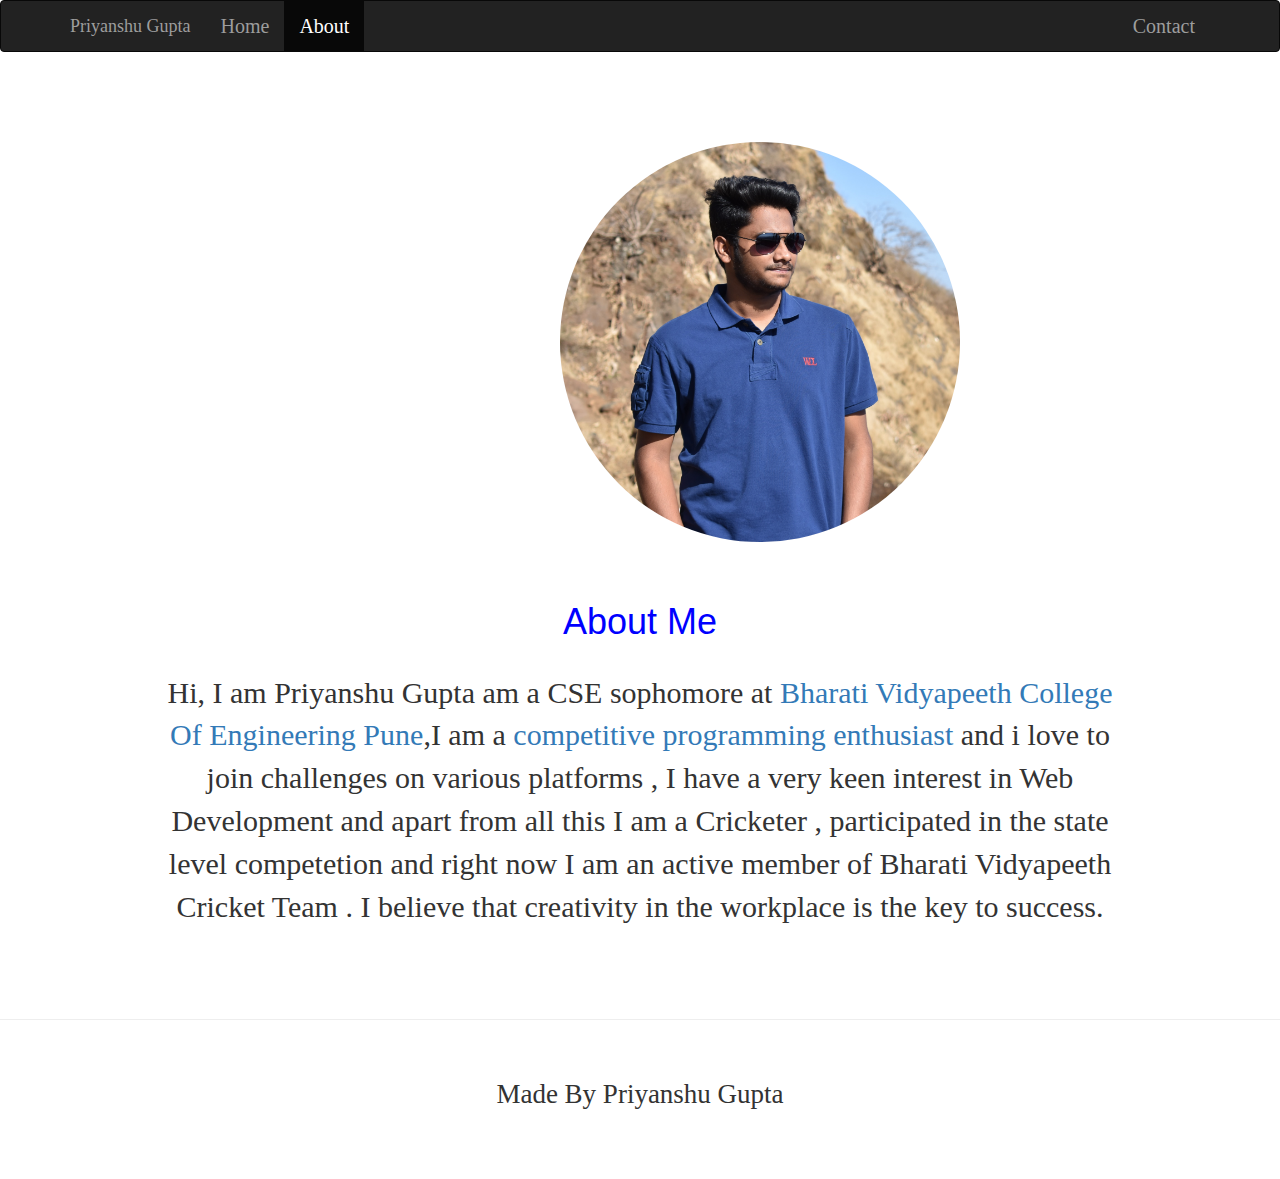
==== about me.html @ b6118940 "1" ====
<!DOCTYPE html>
<html>
<head>
	<style>
		nav
		{
			font-size: 20px;
	margin-bottom: 40px;
	font-family: georgia;
		}
		img
		{
			margin-top: 70px;
			border-radius: 50%;
			margin-left: 560px;
			margin-right: 50px;
		}
		#hey
		{
			color: blue;
			text-align: center;
		}
		p
		{
			padding-right: 150px;
			padding-left: 150px;
			text-align: center;
			font-family: georgia;
			font-size: 30px;
		}
		#ha
		{
			text-align: center;
			font-family: georgia;
			font-size: 27px;
		}
		hr
		{
			color:black; 
		}

	</style>
	<title>About me</title>
	<!-- Latest compiled and minified CSS -->
<link rel="stylesheet" href="https://stackpath.bootstrapcdn.com/bootstrap/3.4.1/css/bootstrap.min.css" integrity="sha384-HSMxcRTRxnN+Bdg0JdbxYKrThecOKuH5zCYotlSAcp1+c8xmyTe9GYg1l9a69psu" crossorigin="anonymous">

</head>
<body>

<nav class="navbar navbar-inverse">
	<div class="container">
	<div class="navbar-header">
		<button type="button" class="navbar-toggle collapsed" data-toggle="collapse" data-target="#bs-example-navbar-collapse-1" aria-expanded="false">
        <span class="sr-only">Toggle navigation</span>
        <span class="icon-bar"></span>
        <span class="icon-bar"></span>
        <span class="icon-bar"></span>
      </button>
		<a href="impriyanshu30.html" class="navbar-brand"> Priyanshu Gupta</a>
	</div>
	<div class="collapse navbar-collapse" id="bs-example-navbar-collapse-1">
	<ul class="nav navbar-nav">
		<li><a href="index.html">Home </a></li>
		<li class="active"><a href="#">About </a></li>
	</ul>
	<ul class="nav navbar-nav navbar-right">
		 <li><a href="contact.html">Contact</a></li> 
	</ul>
		</div>
	</div>  
</nav>

<img src="DSC_9998.jpg" width="400" height="400">
<br><br><br>
<h1 id="hey">About Me</h1>
<br>
<p>Hi, I am Priyanshu Gupta  am a CSE sophomore at <a href="http://bvucoepune.edu.in/">Bharati Vidyapeeth College Of Engineering Pune</a>,I am a <a href="https://www.codechef.com/users/impriyanshu30">competitive programming enthusiast</a> and i love to join challenges on various platforms , I have a very keen interest in Web Development and apart from all this I am a Cricketer , participated in the state level competetion and right now I am an active member of Bharati Vidyapeeth Cricket Team . I believe that creativity in the workplace is the key to success.</p>
<br><br><br>

<hr>
<br>
<h3 id="ha">Made By Priyanshu Gupta</h3>
<br><br><br>
</div>
</div>
<script src="https://code.jquery.com/jquery-3.5.1.js" integrity="sha256-QWo7LDvxbWT2tbbQ97B53yJnYU3WhH/C8ycbRAkjPDc=" crossorigin="anonymous"></script>
<script src="https://maxcdn.bootstrapcdn.com/bootstrap/3.3.7/js/bootstrap.min.js" integrity="sha384-Tc5IQib027qvyjSMfHjOMaLkfuWVxZxUPnCJA7l2mCWNIpG9mGCD8wGNIcPD7Txa" crossorigin="anonymous"></script>
</body>
</html>
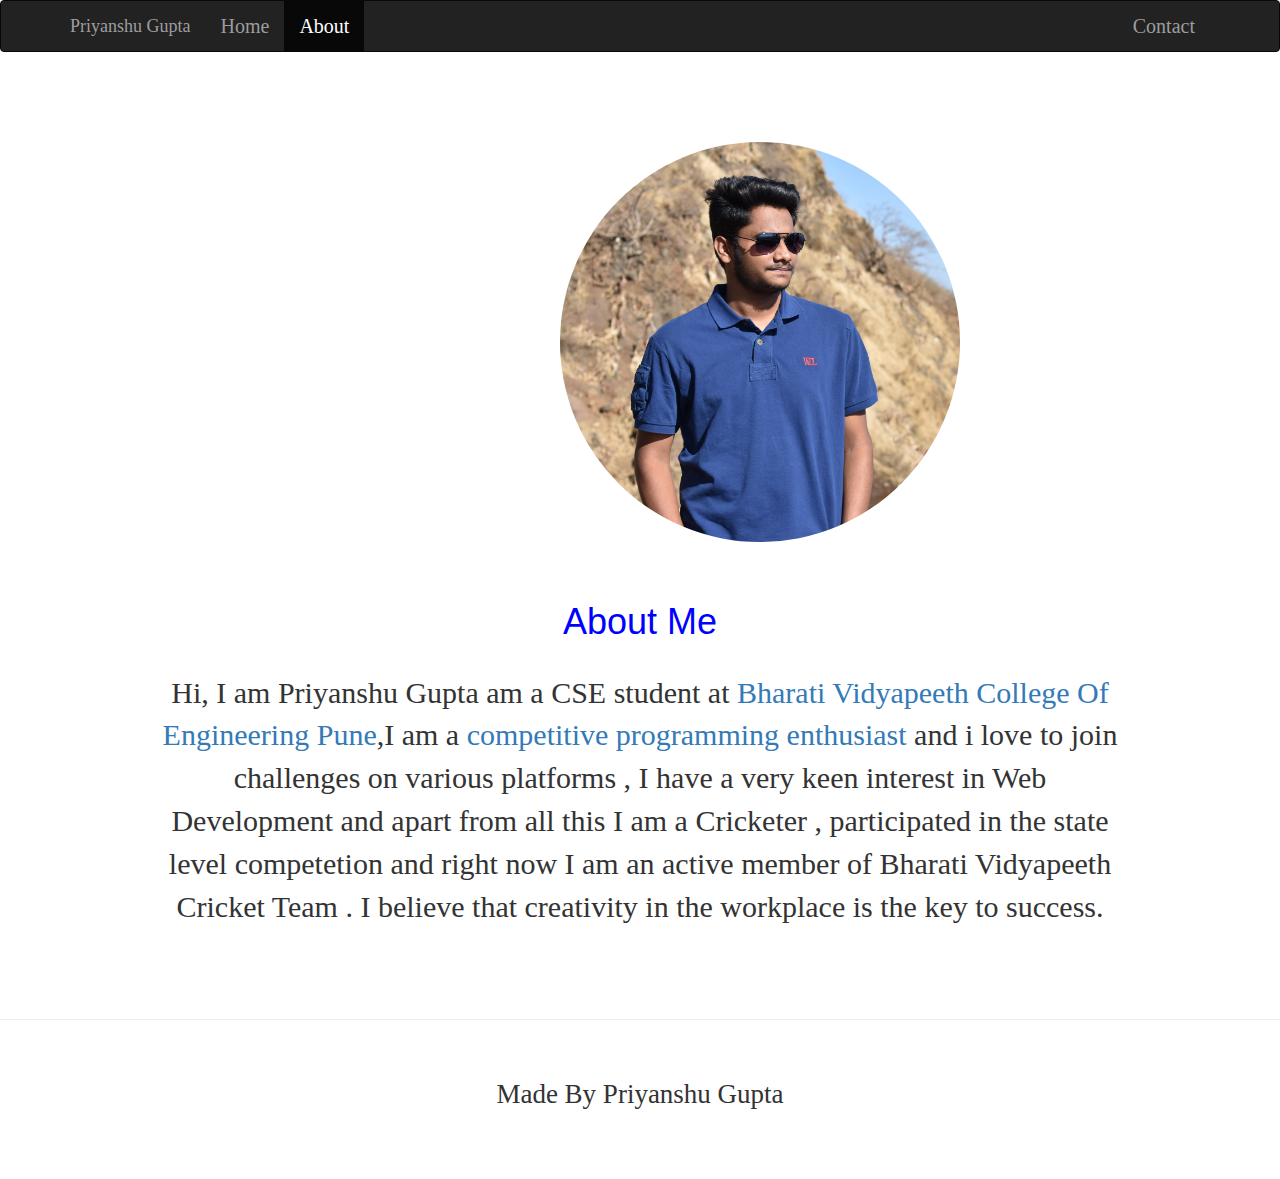
==== commit a37d64ae: "Update about me.html" ====
--- a/about me.html
+++ b/about me.html
@@ -56,7 +56,7 @@
         <span class="icon-bar"></span>
         <span class="icon-bar"></span>
       </button>
-		<a href="impriyanshu30.html" class="navbar-brand"> Priyanshu Gupta</a>
+		<a href="index.html" class="navbar-brand"> Priyanshu Gupta</a>
 	</div>
 	<div class="collapse navbar-collapse" id="bs-example-navbar-collapse-1">
 	<ul class="nav navbar-nav">
@@ -74,7 +74,7 @@
 <br><br><br>
 <h1 id="hey">About Me</h1>
 <br>
-<p>Hi, I am Priyanshu Gupta  am a CSE sophomore at <a href="http://bvucoepune.edu.in/">Bharati Vidyapeeth College Of Engineering Pune</a>,I am a <a href="https://www.codechef.com/users/impriyanshu30">competitive programming enthusiast</a> and i love to join challenges on various platforms , I have a very keen interest in Web Development and apart from all this I am a Cricketer , participated in the state level competetion and right now I am an active member of Bharati Vidyapeeth Cricket Team . I believe that creativity in the workplace is the key to success.</p>
+<p>Hi, I am Priyanshu Gupta am a CSE student at <a href="http://bvucoepune.edu.in/">Bharati Vidyapeeth College Of Engineering Pune</a>,I am a <a href="https://www.codechef.com/users/impriyanshu30">competitive programming enthusiast</a> and i love to join challenges on various platforms , I have a very keen interest in Web Development and apart from all this I am a Cricketer , participated in the state level competetion and right now I am an active member of Bharati Vidyapeeth Cricket Team . I believe that creativity in the workplace is the key to success.</p>
 <br><br><br>
 
 <hr>
@@ -86,4 +86,4 @@
 <script src="https://code.jquery.com/jquery-3.5.1.js" integrity="sha256-QWo7LDvxbWT2tbbQ97B53yJnYU3WhH/C8ycbRAkjPDc=" crossorigin="anonymous"></script>
 <script src="https://maxcdn.bootstrapcdn.com/bootstrap/3.3.7/js/bootstrap.min.js" integrity="sha384-Tc5IQib027qvyjSMfHjOMaLkfuWVxZxUPnCJA7l2mCWNIpG9mGCD8wGNIcPD7Txa" crossorigin="anonymous"></script>
 </body>
-</html>+</html>
